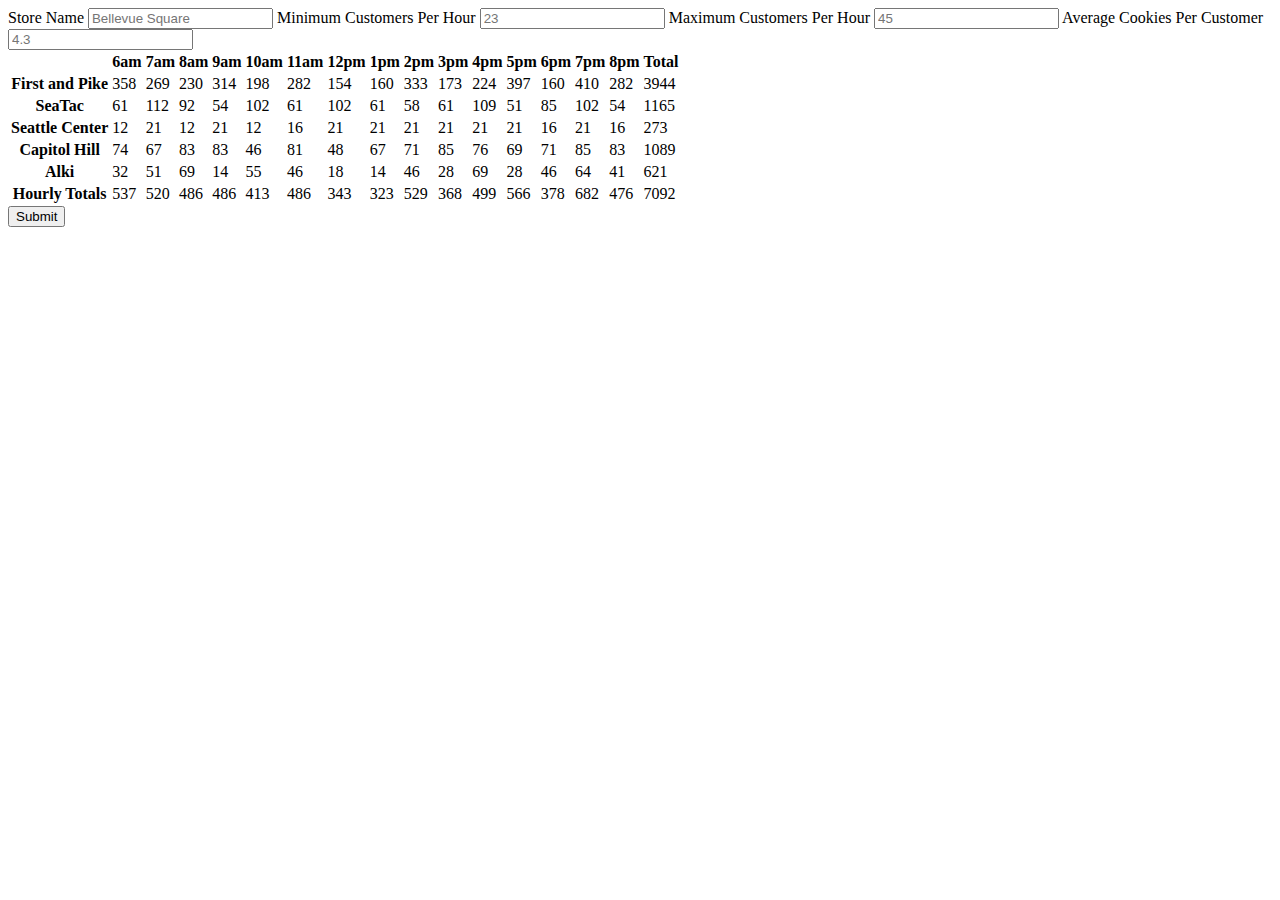
==== sales.html @ 3edfb563 "retooled totals row" ====
<!DOCTYPE html>
<html>
<head>
  <title>Document</title>
</head>
<body>

  <header></header>
  <main id="main-content">
    <form id="sales-form">
      <label>Store Name
        <input name="storename" type="text" placeholder="Bellevue Square">
      </label>

      <label>Minimum Customers Per Hour
        <input name="minCust" type="number" placeholder="23">
      </label>

      <label>Maximum Customers Per Hour
        <input name="maxCust" type="number" placeholder="45">
      </label>

      <label for="avg">Average Cookies Per Customer</label>
      <input id="avg" name="avgCookies" type="number" step='0.01' placeholder="4.3">
      <table>
        <thead id="thead"></thead>
        <tbody id="tbody"></tbody>
        <tfoot id="tfoot"></tfoot>
      </table>

      <button type="submit">Submit</button>
    </form>
  </main>
  <footer></footer>

  <script src="app.js"></script>
</body>
</html>
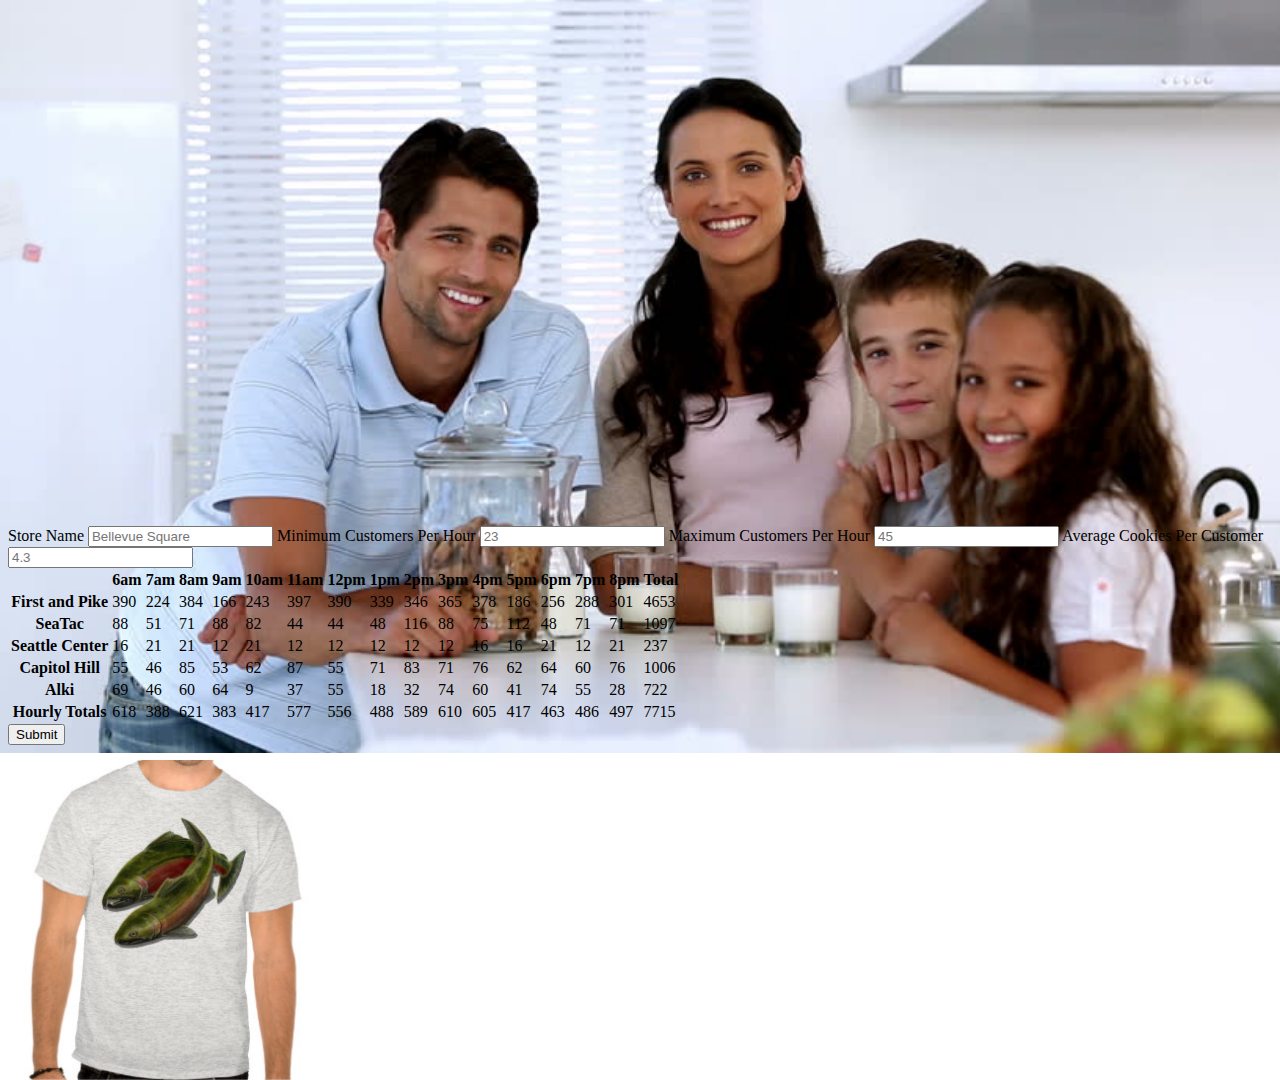
==== commit 8686a009: "styled both index and sales page" ====
--- a/sales.html
+++ b/sales.html
@@ -1,12 +1,18 @@
 <!DOCTYPE html>
 <html>
+    <body id="family" background="images/family.jpg">
+      <link rel="stylesheet" type="text/css" media="screen" href="style.css" />
+
 <head>
   <title>Document</title>
 </head>
 <body>
 
   <header></header>
+
   <main id="main-content">
+      <!-- <img id="cutter" src="images/cutter.jpeg" alt="" /> -->
+
     <form id="sales-form">
       <label>Store Name
         <input name="storename" type="text" placeholder="Bellevue Square">
@@ -30,6 +36,8 @@
 
       <button type="submit">Submit</button>
     </form>
+    <img id="shirt" src="images/shirt.jpg" alt="" />
+
   </main>
   <footer></footer>
 
--- a/style.css
+++ b/style.css
@@ -0,0 +1,99 @@
+#bg{
+  background: salmon
+
+}
+#family{
+  padding-top: 500px;
+  height: 100%; 
+  background-position: center;
+  background-repeat: no-repeat;
+  background-size: cover;
+}
+#shirt{
+  position: absolute;
+  width: 25%;
+  padding-top: 15px;
+
+}
+#salmon{
+width: 45%;
+position: absolute;
+padding-left: 10px;
+padding-top: 175px;
+transform: rotate(45deg);
+}
+#cookie{
+  position: absolute;
+  width: 200px;
+  padding-left: 510px;
+  padding-top: 280px;
+}
+#chinook{
+  position: absolute;
+  width: 40%;
+padding-top: 610px;
+padding-left: 750px;
+}
+#cutter{
+  position: absolute;
+  padding-left: 960px;
+
+}
+nav {
+  display: inline-block;
+  position: relative;
+  top:50px; left: 200px;
+}
+body{
+  height: 100%;
+}
+h3{
+  display: inline-block;
+  position: relative;
+  top:-40px; left: 575px;
+}
+#scratch{
+  display: inline-block;
+  position: relative;
+  top:-20px; left: 400px;
+}
+header {
+  display: inline-block;
+  position: relative;
+  top: 0px; left: 450px;
+  text-align: center;
+  font-size: 50px;
+  color: rgb(8, 6, 5)
+  
+}
+footer{
+
+}
+#visit{
+  /* display: inline-block;
+  position: relative; */
+  text-align: center;
+  top: -100px; left: 490px;
+  font-family: Arial, Helvetica, sans-serif;
+  font-size: 20px;
+}
+ul{
+  display: inline-block;
+  position: relative;
+  top: 100px; left: 450px;
+}
+#hours {
+  display: inline-block;
+  position: relative;
+  top: 100px; left: 550px;
+}
+#time{
+  display: inline-block;
+  position: relative;
+  top: 40px; left: 560px;
+}
+#contact{
+  display: inline-block;
+  position: relative;
+  top: 0px; left: 440px;
+}
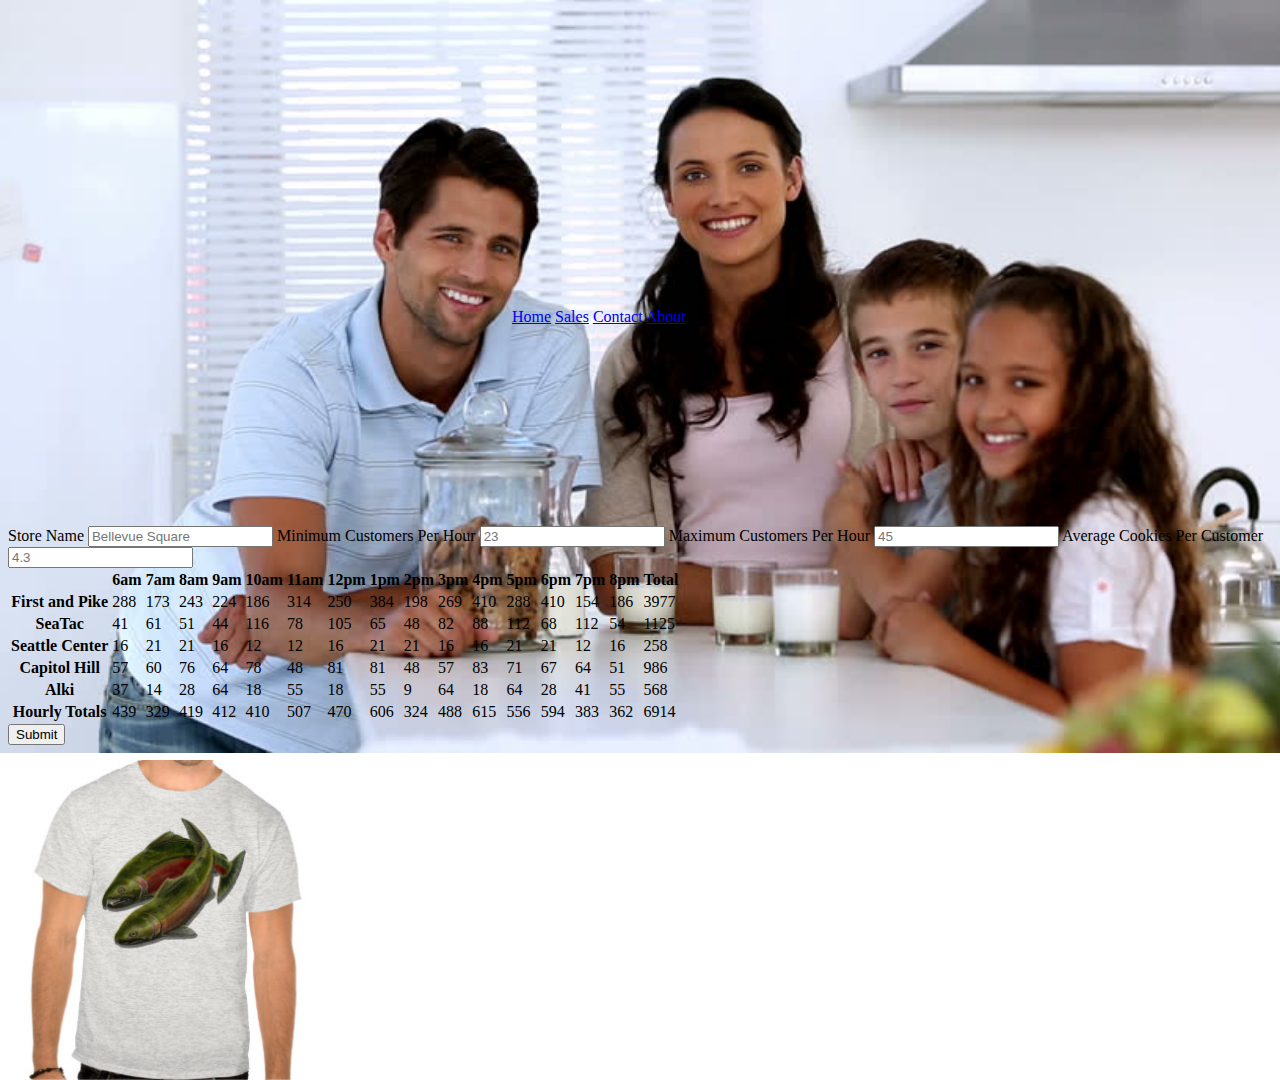
==== commit 5a3742f1: "final tweaks" ====
--- a/sales.html
+++ b/sales.html
@@ -9,7 +9,12 @@
 <body>
 
   <header></header>
-
+  <nav id="nav"><div class="tnav">
+    <a href="index.html">Home</a>
+    <a href="sales.html">Sales</a>
+    <a href="#contact">Contact</a>
+    <a href="#about">About</a>
+  </div></nav>
   <main id="main-content">
       <!-- <img id="cutter" src="images/cutter.jpeg" alt="" /> -->
 
--- a/style.css
+++ b/style.css
@@ -43,6 +43,12 @@
   display: inline-block;
   position: relative;
   top:50px; left: 200px;
+  
+}
+#nav{
+  display: inline-block;
+  position: relative;
+  top:-200px; left: 500px;
 }
 body{
   height: 100%;
